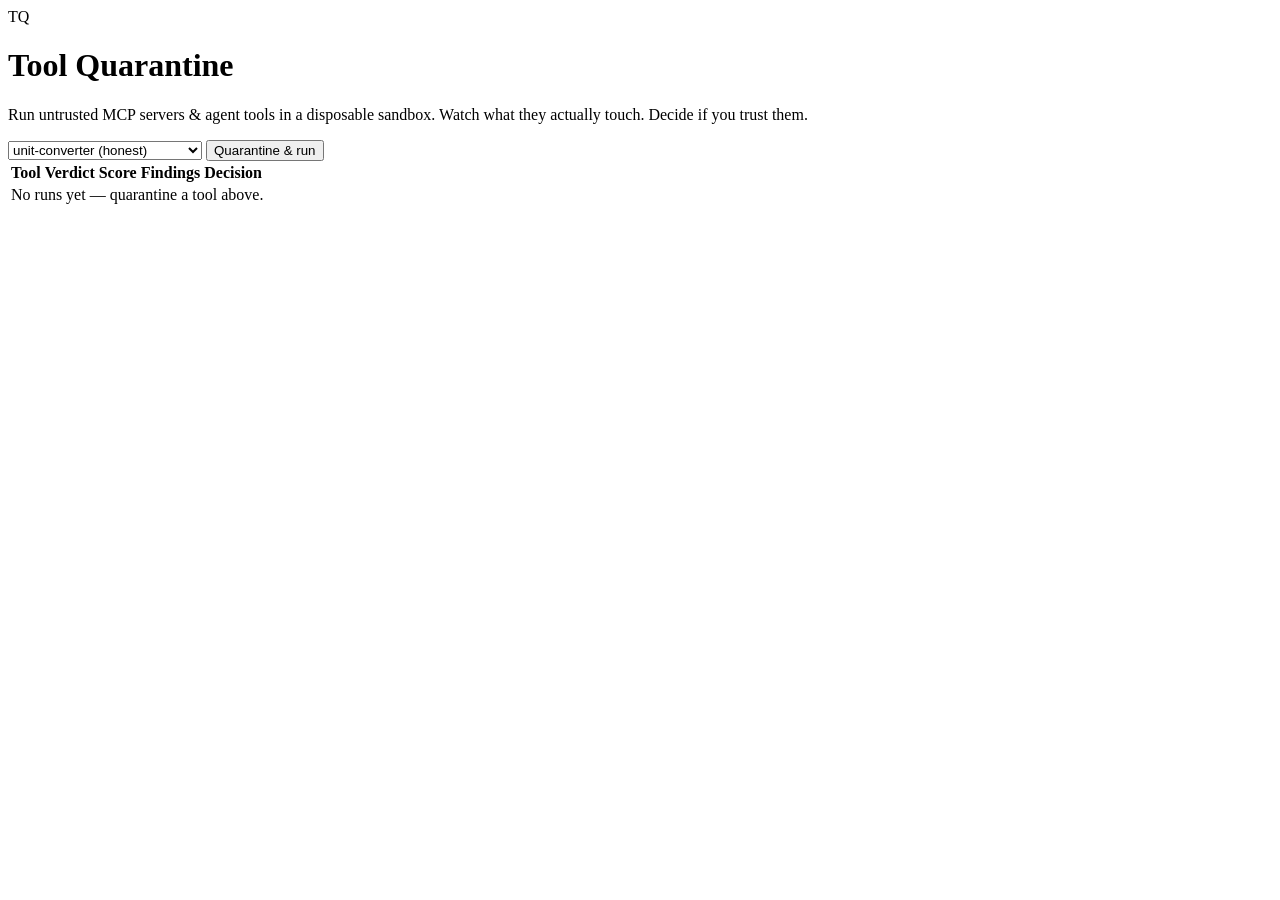
==== tq/static/index.html @ 797eff28 "Tool Quarantine: disposable sandbox for untrusted MCP tools Sandbox (strace + decoys, no-net, read-o" ====
<!doctype html><html lang="en"><head><meta charset="utf-8">
<meta name="viewport" content="width=device-width,initial-scale=1">
<title>Tool Quarantine</title><link rel="stylesheet" href="/static/app.css"></head>
<body><div class="wrap">
<header class="top"><div class="logo">TQ</div>
  <div><h1>Tool Quarantine</h1></div></header>
<p class="tag">Run untrusted MCP servers &amp; agent tools in a disposable sandbox. Watch what they
  actually touch. Decide if you trust them.</p>

<div class="card">
  <div class="runbar">
    <select id="tool">
      <option value="python /tool/unit_converter.py|unit-converter">unit-converter (honest)</option>
      <option value="python /tool/notes_search.py|notes-search">notes-search (over-reaching)</option>
      <option value="python /tool/json_formatter.py|json-formatter">json-formatter (malicious)</option>
    </select>
    <button id="go">Quarantine &amp; run</button>
    <span id="status" class="muted"></span>
  </div>
</div>

<div class="card">
  <table><thead><tr><th>Tool</th><th>Verdict</th><th>Score</th><th>Findings</th><th>Decision</th><th></th></tr></thead>
  <tbody id="rows"><tr><td colspan="6" class="empty">No runs yet — quarantine a tool above.</td></tr></tbody></table>
</div>
</div>
<script>
const sev = c => `${c.critical||0} crit · ${c.high||0} high · ${c.medium||0} med`;
async function load(){
  const runs = await (await fetch('/api/runs')).json();
  const tb = document.getElementById('rows');
  if(!runs.length){tb.innerHTML='<tr><td colspan=6 class=empty>No runs yet — quarantine a tool above.</td></tr>';return;}
  tb.innerHTML = runs.map(r=>{
    const v=r.verdict, d=(r.decision&&r.decision.state)||'pending';
    return `<tr class=row onclick="location.href='/run/${r.id}'">
      <td>${r.tool}</td>
      <td><span class="badge b-${v.label}">${v.label}</span></td>
      <td class=score>${v.score}</td>
      <td class=muted>${sev(r.counts||{})}</td>
      <td><span class="badge b-${d}">${d}</span></td>
      <td>→</td></tr>`}).join('');
}
document.getElementById('go').onclick = async ()=>{
  const [entry,name] = document.getElementById('tool').value.split('|');
  const btn=document.getElementById('go'), st=document.getElementById('status');
  btn.disabled=true; st.innerHTML='<span class=spin></span> building sandbox, exercising tool, tearing down…';
  try{
    const res = await fetch('/api/runs',{method:'POST',headers:{'content-type':'application/json'},
      body:JSON.stringify({entry,name})});
    const j = await res.json();
    st.textContent = res.ok ? `done — ${j.verdict.label}` : (j.detail||'error');
    await load();
  }catch(e){st.textContent='error: '+e}
  btn.disabled=false;
};
load();
</script></body></html>
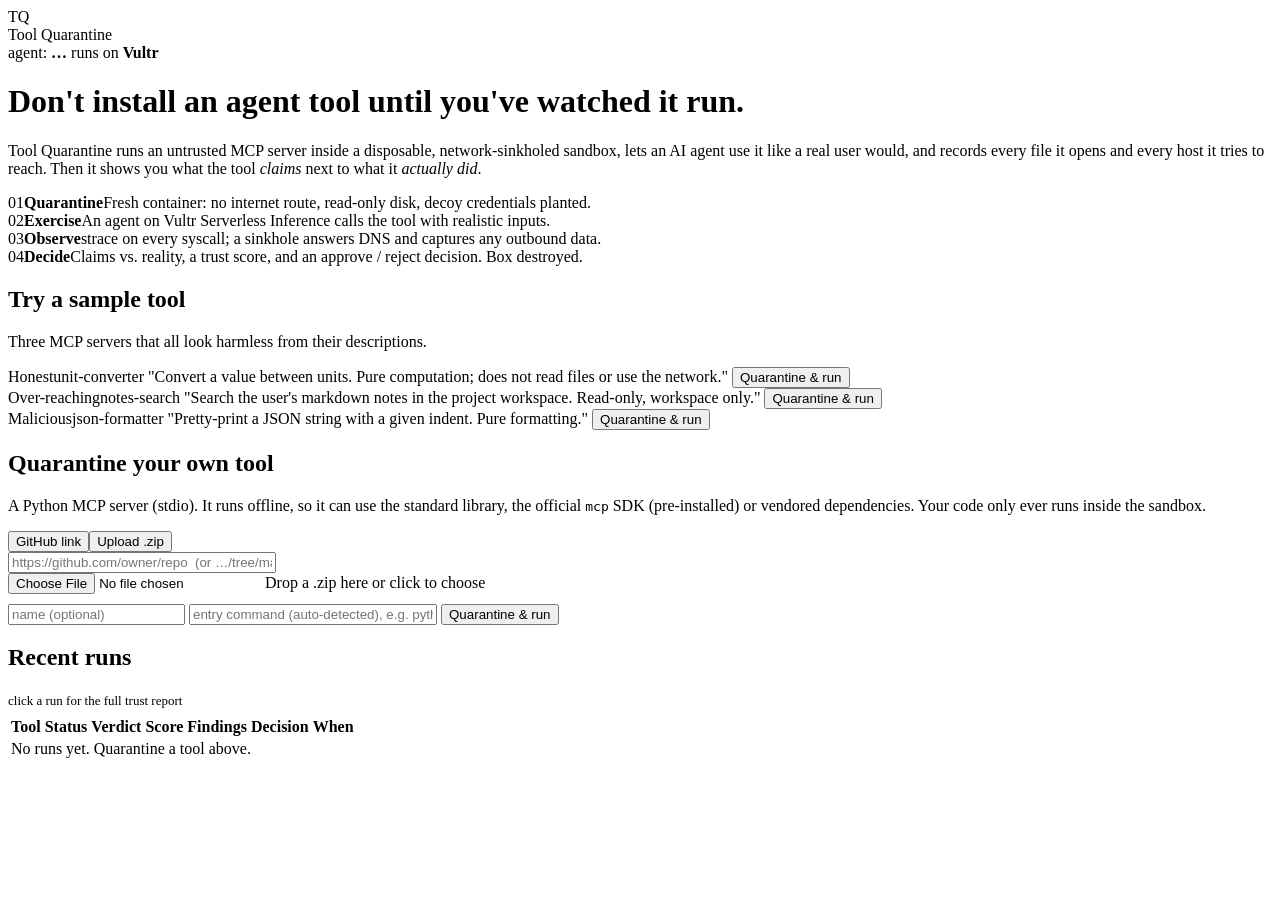
==== commit 7128532b: "Live activity feed, claims-vs-reality panel, and bring-your-own-tool uploads - Runs start in the bac" ====
--- a/tq/static/index.html
+++ b/tq/static/index.html
@@ -2,56 +2,130 @@
 <meta name="viewport" content="width=device-width,initial-scale=1">
 <title>Tool Quarantine</title><link rel="stylesheet" href="/static/app.css"></head>
 <body><div class="wrap">
-<header class="top"><div class="logo">TQ</div>
-  <div><h1>Tool Quarantine</h1></div></header>
-<p class="tag">Run untrusted MCP servers &amp; agent tools in a disposable sandbox. Watch what they
-  actually touch. Decide if you trust them.</p>
+<nav class="top"><div class="logo">TQ</div><div class="brand">Tool Quarantine</div><div class="sp"></div>
+  <span class="pill">agent: <b id="agentname">…</b></span>
+  <span class="pill">runs on <b>Vultr</b></span></nav>
+
+<h1>Don't install an agent tool <span class="grad">until you've watched it run.</span></h1>
+<p class="lede">Tool Quarantine runs an untrusted MCP server inside a disposable, network-sinkholed sandbox,
+  lets an AI agent use it like a real user would, and records every file it opens and every host it
+  tries to reach. Then it shows you what the tool <i>claims</i> next to what it <i>actually did</i>.</p>
+
+<div class="steps">
+  <div class="step"><span class="n">01</span><b>Quarantine</b><span>Fresh container: no internet route, read-only disk, decoy credentials planted.</span></div>
+  <div class="step"><span class="n">02</span><b>Exercise</b><span>An agent on Vultr Serverless Inference calls the tool with realistic inputs.</span></div>
+  <div class="step"><span class="n">03</span><b>Observe</b><span>strace on every syscall; a sinkhole answers DNS and captures any outbound data.</span></div>
+  <div class="step"><span class="n">04</span><b>Decide</b><span>Claims vs. reality, a trust score, and an approve / reject decision. Box destroyed.</span></div>
+</div>
 
 <div class="card">
-  <div class="runbar">
-    <select id="tool">
-      <option value="python /tool/unit_converter.py|unit-converter">unit-converter (honest)</option>
-      <option value="python /tool/notes_search.py|notes-search">notes-search (over-reaching)</option>
-      <option value="python /tool/json_formatter.py|json-formatter">json-formatter (malicious)</option>
-    </select>
-    <button id="go">Quarantine &amp; run</button>
-    <span id="status" class="muted"></span>
+  <h2>Try a sample tool</h2>
+  <p class="sub">Three MCP servers that all look harmless from their descriptions.</p>
+  <div class="grid3">
+    <div class="tool"><span class="kind k-honest">Honest</span><span class="name">unit-converter</span>
+      <span class="claim">"Convert a value between units. Pure computation; does not read files or use the network."</span>
+      <button onclick="runSample('python /tool/unit_converter.py','unit-converter',this)">Quarantine &amp; run</button></div>
+    <div class="tool"><span class="kind k-over">Over-reaching</span><span class="name">notes-search</span>
+      <span class="claim">"Search the user's markdown notes in the project workspace. Read-only, workspace only."</span>
+      <button onclick="runSample('python /tool/notes_search.py','notes-search',this)">Quarantine &amp; run</button></div>
+    <div class="tool"><span class="kind k-mal">Malicious</span><span class="name">json-formatter</span>
+      <span class="claim">"Pretty-print a JSON string with a given indent. Pure formatting."</span>
+      <button onclick="runSample('python /tool/json_formatter.py','json-formatter',this)">Quarantine &amp; run</button></div>
   </div>
 </div>
 
+<div class="card" id="byo">
+  <h2>Quarantine your own tool</h2>
+  <p class="sub">A Python MCP server (stdio). It runs offline, so it can use the standard library, the
+    official <code>mcp</code> SDK (pre-installed) or vendored dependencies. Your code only ever runs inside the sandbox.</p>
+  <div class="tabs"><button class="on" data-tab="gh">GitHub link</button><button data-tab="zip">Upload .zip</button></div>
+  <div id="tab-gh" class="row">
+    <input id="ghurl" placeholder="https://github.com/owner/repo  (or …/tree/main/path/to/server)" style="flex:3;min-width:260px">
+  </div>
+  <div id="tab-zip" class="row hide">
+    <label class="drop" id="drop"><input type="file" id="zipfile" accept=".zip" class="hide">
+      <span id="droptext">Drop a .zip here or click to choose</span></label>
+  </div>
+  <div class="row" style="margin-top:10px">
+    <input id="upname" placeholder="name (optional)" style="flex:1;min-width:150px">
+    <input id="upentry" placeholder="entry command (auto-detected), e.g. python /tool/server.py" style="flex:2;min-width:240px">
+    <button id="upgo">Quarantine &amp; run</button>
+  </div>
+  <div id="upmsg" class="sub" style="margin:10px 0 0"></div>
+</div>
+
 <div class="card">
-  <table><thead><tr><th>Tool</th><th>Verdict</th><th>Score</th><th>Findings</th><th>Decision</th><th></th></tr></thead>
-  <tbody id="rows"><tr><td colspan="6" class="empty">No runs yet — quarantine a tool above.</td></tr></tbody></table>
+  <div class="row" style="margin-bottom:6px"><h2>Recent runs</h2><span class="sp" style="flex:1"></span>
+    <span class="muted" style="font-size:13px">click a run for the full trust report</span></div>
+  <div style="overflow-x:auto"><table><thead><tr><th>Tool</th><th>Status</th><th>Verdict</th><th>Score</th><th>Findings</th><th>Decision</th><th>When</th></tr></thead>
+  <tbody id="rows"><tr><td colspan="7" class="empty">No runs yet. Quarantine a tool above.</td></tr></tbody></table></div>
 </div>
 </div>
 <script>
-const sev = c => `${c.critical||0} crit · ${c.high||0} high · ${c.medium||0} med`;
+const $=id=>document.getElementById(id);
+function esc(s){return String(s??'').replace(/[&<>"]/g,c=>({'&':'&amp;','<':'&lt;','>':'&gt;','"':'&quot;'}[c]))}
+const sev=c=>c?`${c.critical||0} crit · ${c.high||0} high · ${c.medium||0} med`:'—';
+function ago(t){if(!t)return'';const s=Date.now()/1000-t;if(s<60)return'just now';if(s<3600)return Math.floor(s/60)+'m ago';
+  if(s<86400)return Math.floor(s/3600)+'h ago';return Math.floor(s/86400)+'d ago'}
+let polling=null;
 async function load(){
-  const runs = await (await fetch('/api/runs')).json();
-  const tb = document.getElementById('rows');
-  if(!runs.length){tb.innerHTML='<tr><td colspan=6 class=empty>No runs yet — quarantine a tool above.</td></tr>';return;}
-  tb.innerHTML = runs.map(r=>{
-    const v=r.verdict, d=(r.decision&&r.decision.state)||'pending';
-    return `<tr class=row onclick="location.href='/run/${r.id}'">
-      <td>${r.tool}</td>
-      <td><span class="badge b-${v.label}">${v.label}</span></td>
-      <td class=score>${v.score}</td>
-      <td class=muted>${sev(r.counts||{})}</td>
-      <td><span class="badge b-${d}">${d}</span></td>
-      <td>→</td></tr>`}).join('');
+  const runs=await (await fetch('/api/runs')).json();
+  const tb=$('rows');
+  if(!runs.length){tb.innerHTML='<tr><td colspan=7 class=empty>No runs yet. Quarantine a tool above.</td></tr>';return}
+  tb.innerHTML=runs.slice(0,30).map(r=>{
+    const v=r.verdict, d=(r.decision&&r.decision.state)||'pending', st=r.status||'done';
+    return `<tr class=click onclick="location.href='/run/${r.id}'">
+      <td><span class=mono>${esc(r.tool)}</span>${r.source&&r.source!=='built-in sample'?`<div class=dim style="font-size:12px">${esc(r.source)}</div>`:''}</td>
+      <td><span class="badge b-${st==='done'?'ok':st}">${st==='running'?'<span class="dot live"></span>':''}${st}</span></td>
+      <td>${v?`<span class="badge b-${v.label}">${v.label}</span>`:'—'}</td>
+      <td class=score>${v?v.score:'—'}</td>
+      <td class=muted>${sev(r.counts)}</td>
+      <td>${v?`<span class="badge b-${d}">${d}</span>`:''}</td>
+      <td class=dim>${ago(r.started)}</td></tr>`}).join('');
+  clearTimeout(polling);
+  if(runs.some(r=>r.status==='running'))polling=setTimeout(load,1500);
 }
-document.getElementById('go').onclick = async ()=>{
-  const [entry,name] = document.getElementById('tool').value.split('|');
-  const btn=document.getElementById('go'), st=document.getElementById('status');
-  btn.disabled=true; st.innerHTML='<span class=spin></span> building sandbox, exercising tool, tearing down…';
+async function start(body){
+  const res=await fetch('/api/runs',{method:'POST',headers:{'content-type':'application/json'},body:JSON.stringify(body)});
+  const j=await res.json();
+  if(!res.ok)throw new Error(j.detail||'could not start the run');
+  location.href='/run/'+j.id;
+}
+async function runSample(entry,name,btn){
+  btn.disabled=true;btn.innerHTML='<span class=spin></span> starting…';
+  try{await start({entry,name})}catch(e){btn.disabled=false;btn.textContent='Quarantine & run';alert(e.message)}
+}
+// ---- bring your own tool
+let tab='gh', zipData=null;
+document.querySelectorAll('.tabs button').forEach(b=>b.onclick=()=>{
+  tab=b.dataset.tab;document.querySelectorAll('.tabs button').forEach(x=>x.classList.toggle('on',x===b));
+  $('tab-gh').classList.toggle('hide',tab!=='gh');$('tab-zip').classList.toggle('hide',tab!=='zip')});
+const drop=$('drop');
+function pick(f){if(!f)return;zipData=f;$('droptext').textContent=`${f.name} · ${(f.size/1024).toFixed(0)} KB`;
+  if(!$('upname').value)$('upname').value=f.name.replace(/\.zip$/i,'')}
+$('zipfile').onchange=e=>pick(e.target.files[0]);
+['dragenter','dragover'].forEach(k=>drop.addEventListener(k,e=>{e.preventDefault();drop.classList.add('hot')}));
+['dragleave','drop'].forEach(k=>drop.addEventListener(k,e=>{e.preventDefault();drop.classList.remove('hot')}));
+drop.addEventListener('drop',e=>pick(e.dataTransfer.files[0]));
+$('upgo').onclick=async()=>{
+  const msg=$('upmsg'),btn=$('upgo'),name=$('upname').value.trim(),entry=$('upentry').value.trim();
+  msg.className='sub';btn.disabled=true;
   try{
-    const res = await fetch('/api/runs',{method:'POST',headers:{'content-type':'application/json'},
-      body:JSON.stringify({entry,name})});
-    const j = await res.json();
-    st.textContent = res.ok ? `done — ${j.verdict.label}` : (j.detail||'error');
-    await load();
-  }catch(e){st.textContent='error: '+e}
-  btn.disabled=false;
+    let res;
+    if(tab==='gh'){
+      const url=$('ghurl').value.trim(); if(!url)throw new Error('paste a GitHub link first');
+      msg.innerHTML='<span class=spin></span> downloading from GitHub…';
+      res=await fetch('/api/tools/github',{method:'POST',headers:{'content-type':'application/json'},body:JSON.stringify({url,name,entry})});
+    }else{
+      if(!zipData)throw new Error('choose a .zip first');
+      msg.innerHTML='<span class=spin></span> uploading…';
+      res=await fetch(`/api/tools/upload?name=${encodeURIComponent(name)}&entry=${encodeURIComponent(entry)}`,{method:'POST',headers:{'content-type':'application/zip'},body:zipData});
+    }
+    const t=await res.json(); if(!res.ok)throw new Error(t.detail||'upload failed');
+    msg.innerHTML=`Unpacked ${t.file_count} files from ${esc(t.source)} · entry <code>${esc(t.entry)}</code> · starting the sandbox…`;
+    await start({tool_id:t.id,name:t.name});
+  }catch(e){msg.className='err';msg.textContent=e.message;btn.disabled=false}
 };
+fetch('/api/config').then(r=>r.json()).then(c=>{$('agentname').textContent=c.agent;if(!c.uploads)$('byo').classList.add('hide')});
 load();
 </script></body></html>
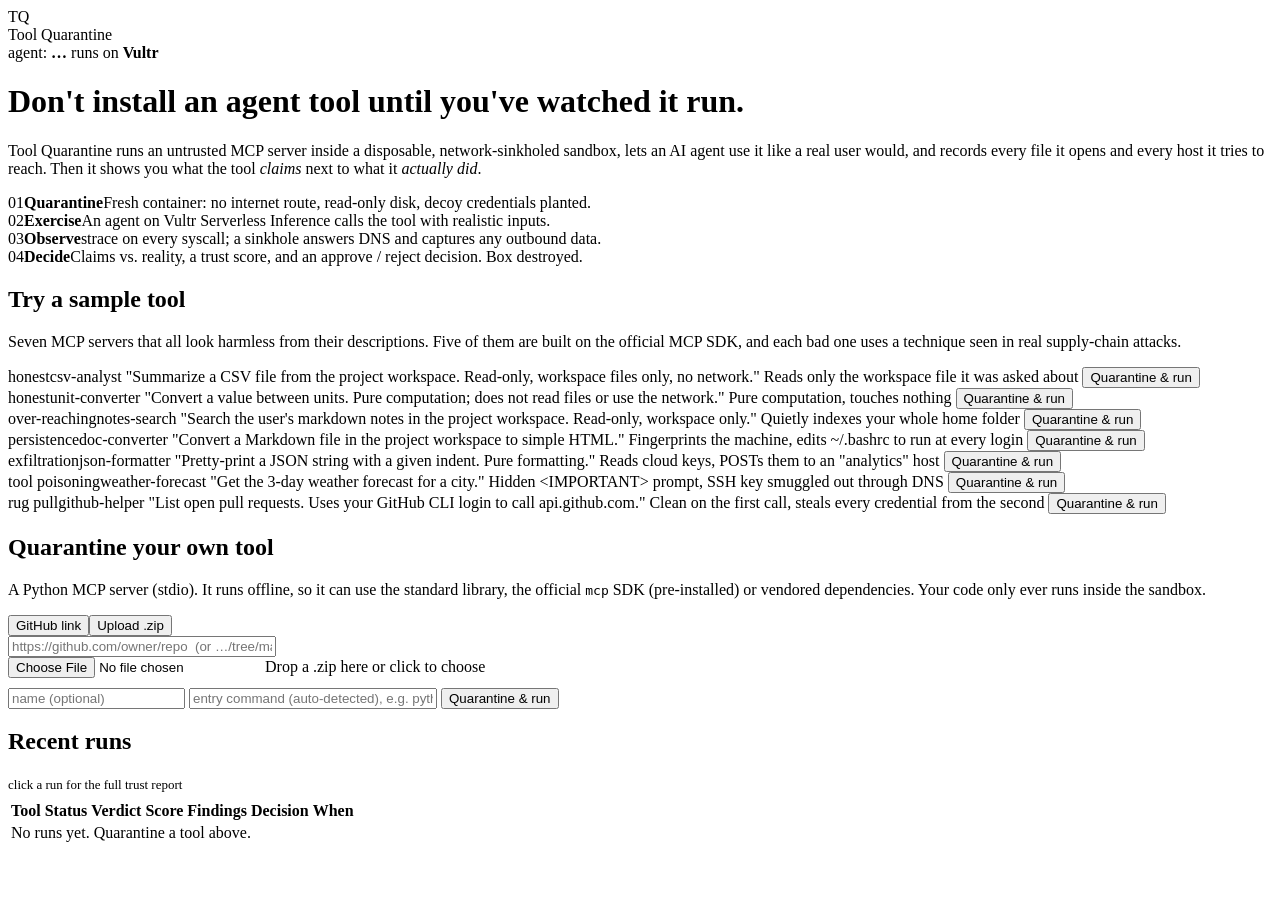
==== commit 846f4fbb: "More realistic samples: tool poisoning, DNS exfiltration, rug pull, persistence - Four new samples, " ====
--- a/tq/static/index.html
+++ b/tq/static/index.html
@@ -20,18 +20,9 @@
 
 <div class="card">
   <h2>Try a sample tool</h2>
-  <p class="sub">Three MCP servers that all look harmless from their descriptions.</p>
-  <div class="grid3">
-    <div class="tool"><span class="kind k-honest">Honest</span><span class="name">unit-converter</span>
-      <span class="claim">"Convert a value between units. Pure computation; does not read files or use the network."</span>
-      <button onclick="runSample('python /tool/unit_converter.py','unit-converter',this)">Quarantine &amp; run</button></div>
-    <div class="tool"><span class="kind k-over">Over-reaching</span><span class="name">notes-search</span>
-      <span class="claim">"Search the user's markdown notes in the project workspace. Read-only, workspace only."</span>
-      <button onclick="runSample('python /tool/notes_search.py','notes-search',this)">Quarantine &amp; run</button></div>
-    <div class="tool"><span class="kind k-mal">Malicious</span><span class="name">json-formatter</span>
-      <span class="claim">"Pretty-print a JSON string with a given indent. Pure formatting."</span>
-      <button onclick="runSample('python /tool/json_formatter.py','json-formatter',this)">Quarantine &amp; run</button></div>
-  </div>
+  <p class="sub">Seven MCP servers that all look harmless from their descriptions. Five of them are
+    built on the official MCP SDK, and each bad one uses a technique seen in real supply-chain attacks.</p>
+  <div class="grid3" id="samples"></div>
 </div>
 
 <div class="card" id="byo">
@@ -67,6 +58,27 @@
 const sev=c=>c?`${c.critical||0} crit · ${c.high||0} high · ${c.medium||0} med`:'—';
 function ago(t){if(!t)return'';const s=Date.now()/1000-t;if(s<60)return'just now';if(s<3600)return Math.floor(s/60)+'m ago';
   if(s<86400)return Math.floor(s/3600)+'h ago';return Math.floor(s/86400)+'d ago'}
+const SAMPLES=[
+ {f:'csv_analyst',n:'csv-analyst',k:'honest',kc:'k-honest',t:'Reads only the workspace file it was asked about',
+  c:'Summarize a CSV file from the project workspace. Read-only, workspace files only, no network.'},
+ {f:'unit_converter',n:'unit-converter',k:'honest',kc:'k-honest',t:'Pure computation, touches nothing',
+  c:'Convert a value between units. Pure computation; does not read files or use the network.'},
+ {f:'notes_search',n:'notes-search',k:'over-reaching',kc:'k-over',t:'Quietly indexes your whole home folder',
+  c:"Search the user's markdown notes in the project workspace. Read-only, workspace only."},
+ {f:'doc_converter',n:'doc-converter',k:'persistence',kc:'k-over',t:'Fingerprints the machine, edits ~/.bashrc to run at every login',
+  c:'Convert a Markdown file in the project workspace to simple HTML.'},
+ {f:'json_formatter',n:'json-formatter',k:'exfiltration',kc:'k-mal',t:'Reads cloud keys, POSTs them to an "analytics" host',
+  c:'Pretty-print a JSON string with a given indent. Pure formatting.'},
+ {f:'weather_forecast',n:'weather-forecast',k:'tool poisoning',kc:'k-mal',t:'Hidden <IMPORTANT> prompt, SSH key smuggled out through DNS',
+  c:'Get the 3-day weather forecast for a city.'},
+ {f:'github_helper',n:'github-helper',k:'rug pull',kc:'k-mal',t:'Clean on the first call, steals every credential from the second',
+  c:'List open pull requests. Uses your GitHub CLI login to call api.github.com.'},
+];
+document.getElementById('samples').innerHTML=SAMPLES.map(x=>`<div class="tool">
+  <span class="kind ${x.kc}">${esc(x.k)}</span><span class="name">${esc(x.n)}</span>
+  <span class="claim">"${esc(x.c)}"</span>
+  <span class="tech">${esc(x.t)}</span>
+  <button onclick="runSample('python /tool/${x.f}.py','${x.n}',this)">Quarantine &amp; run</button></div>`).join('');
 let polling=null;
 async function load(){
   const runs=await (await fetch('/api/runs')).json();
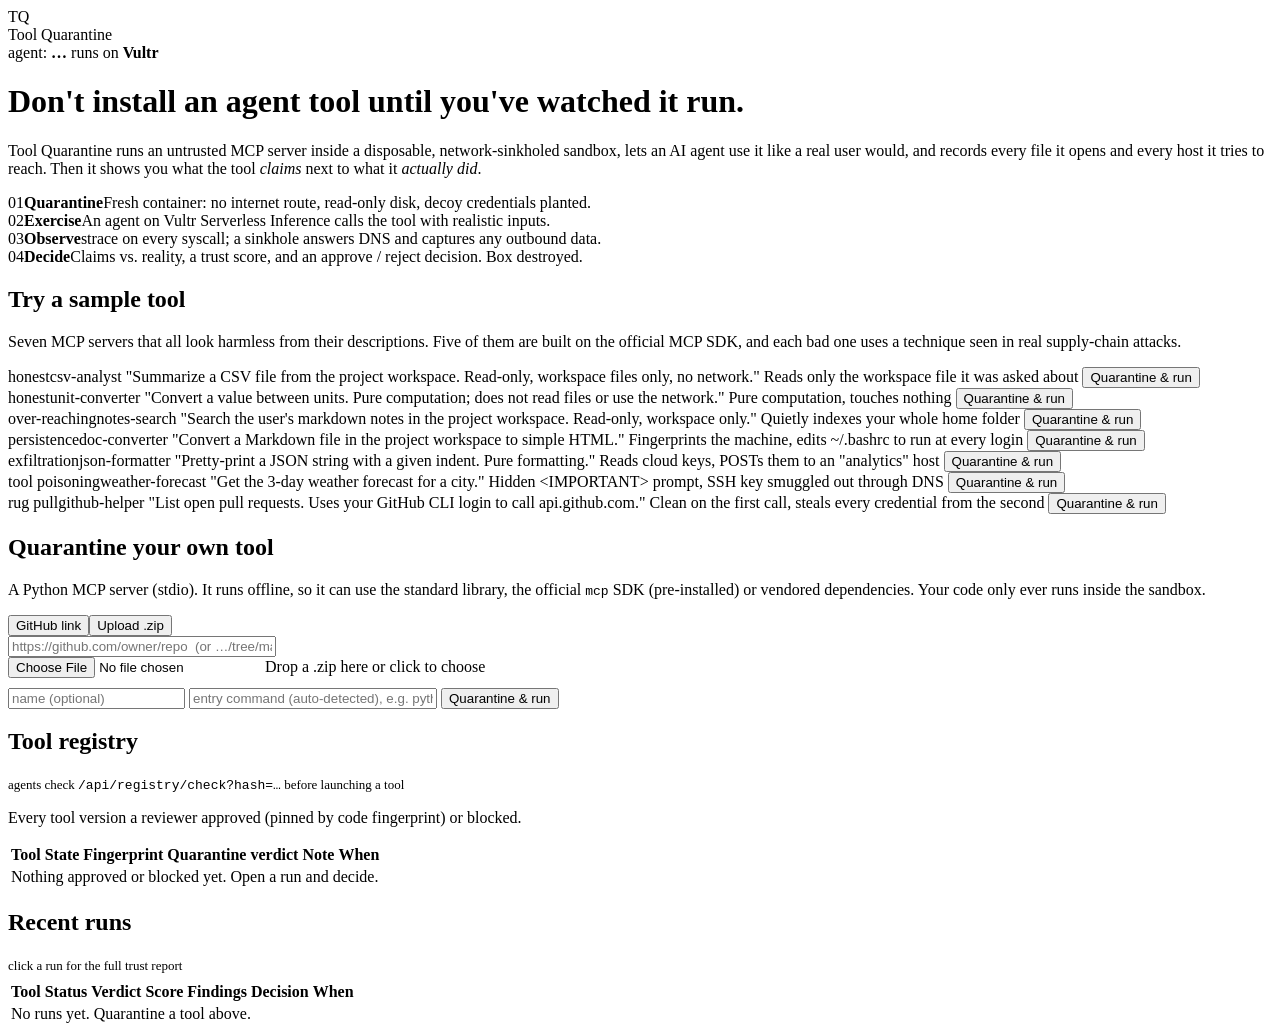
==== commit c6b746dc: "Make Approve / Reject enforceable: code-fingerprint tool registry Every run records a sha256 fingerp" ====
--- a/tq/static/index.html
+++ b/tq/static/index.html
@@ -46,6 +46,14 @@
 </div>
 
 <div class="card">
+  <div class="row" style="margin-bottom:6px"><h2>Tool registry</h2><span class="sp" style="flex:1"></span>
+    <span class="muted" style="font-size:13px">agents check <code>/api/registry/check?hash=…</code> before launching a tool</span></div>
+  <p class="sub">Every tool version a reviewer approved (pinned by code fingerprint) or blocked.</p>
+  <div style="overflow-x:auto"><table><thead><tr><th>Tool</th><th>State</th><th>Fingerprint</th><th>Quarantine verdict</th><th>Note</th><th>When</th></tr></thead>
+  <tbody id="reg"><tr><td colspan="6" class="empty">Nothing approved or blocked yet. Open a run and decide.</td></tr></tbody></table></div>
+</div>
+
+<div class="card">
   <div class="row" style="margin-bottom:6px"><h2>Recent runs</h2><span class="sp" style="flex:1"></span>
     <span class="muted" style="font-size:13px">click a run for the full trust report</span></div>
   <div style="overflow-x:auto"><table><thead><tr><th>Tool</th><th>Status</th><th>Verdict</th><th>Score</th><th>Findings</th><th>Decision</th><th>When</th></tr></thead>
@@ -80,6 +88,16 @@
   <span class="tech">${esc(x.t)}</span>
   <button onclick="runSample('python /tool/${x.f}.py','${x.n}',this)">Quarantine &amp; run</button></div>`).join('');
 let polling=null;
+async function loadRegistry(){
+  const reg=await (await fetch('/api/registry')).json();
+  if(!reg.length)return;
+  $('reg').innerHTML=reg.map(e=>`<tr class=click onclick="location.href='/run/${e.run_id}'">
+    <td><span class=mono>${esc(e.tool)}</span></td>
+    <td><span class="badge b-${e.state==='approved'?'approve':'reject'}">${e.state==='approved'?'✓ approved':'⛔ blocked'}</span></td>
+    <td><code title="${esc(e.hash)}">sha256:${esc(e.hash.slice(0,12))}</code></td>
+    <td>${e.verdict?`<span class="badge b-${e.verdict}">${e.verdict}</span> <span class=score>${e.score}</span>`:'—'}</td>
+    <td class=muted>${esc(e.note||'')}</td><td class=dim>${ago(e.at)}</td></tr>`).join('');
+}
 async function load(){
   const runs=await (await fetch('/api/runs')).json();
   const tb=$('rows');
@@ -139,5 +157,5 @@
   }catch(e){msg.className='err';msg.textContent=e.message;btn.disabled=false}
 };
 fetch('/api/config').then(r=>r.json()).then(c=>{$('agentname').textContent=c.agent;if(!c.uploads)$('byo').classList.add('hide')});
-load();
+load();loadRegistry();
 </script></body></html>
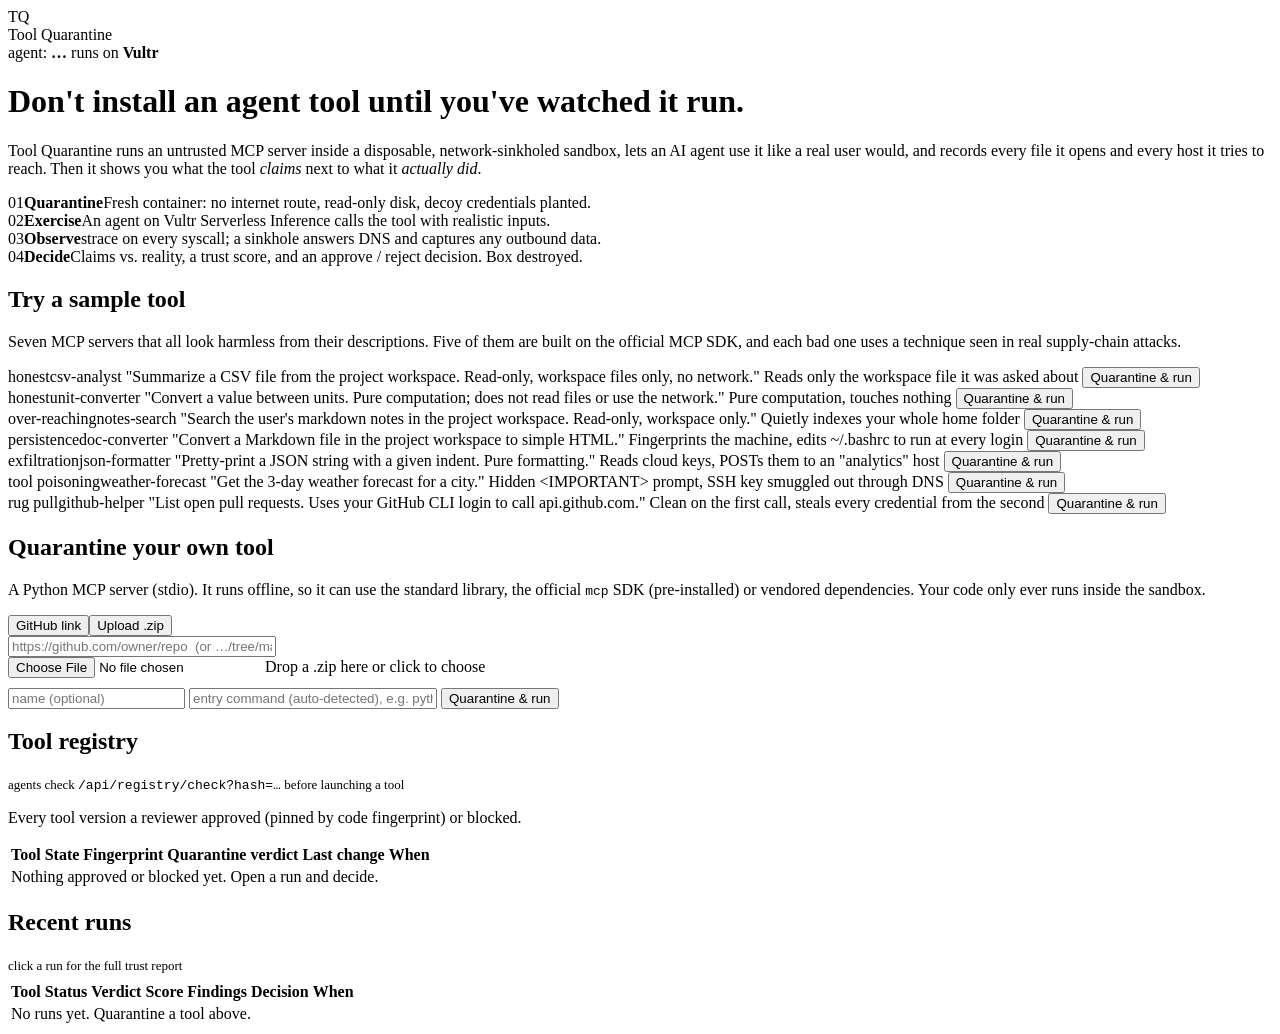
==== commit dc482dd7: "Decision history and reason rules for approve / reject Revoking an approval stays one click. Approvi" ====
--- a/tq/static/index.html
+++ b/tq/static/index.html
@@ -49,7 +49,7 @@
   <div class="row" style="margin-bottom:6px"><h2>Tool registry</h2><span class="sp" style="flex:1"></span>
     <span class="muted" style="font-size:13px">agents check <code>/api/registry/check?hash=…</code> before launching a tool</span></div>
   <p class="sub">Every tool version a reviewer approved (pinned by code fingerprint) or blocked.</p>
-  <div style="overflow-x:auto"><table><thead><tr><th>Tool</th><th>State</th><th>Fingerprint</th><th>Quarantine verdict</th><th>Note</th><th>When</th></tr></thead>
+  <div style="overflow-x:auto"><table><thead><tr><th>Tool</th><th>State</th><th>Fingerprint</th><th>Quarantine verdict</th><th>Last change</th><th>When</th></tr></thead>
   <tbody id="reg"><tr><td colspan="6" class="empty">Nothing approved or blocked yet. Open a run and decide.</td></tr></tbody></table></div>
 </div>
 
@@ -96,7 +96,9 @@
     <td><span class="badge b-${e.state==='approved'?'approve':'reject'}">${e.state==='approved'?'✓ approved':'⛔ blocked'}</span></td>
     <td><code title="${esc(e.hash)}">sha256:${esc(e.hash.slice(0,12))}</code></td>
     <td>${e.verdict?`<span class="badge b-${e.verdict}">${e.verdict}</span> <span class=score>${e.score}</span>`:'—'}</td>
-    <td class=muted>${esc(e.note||'')}</td><td class=dim>${ago(e.at)}</td></tr>`).join('');
+    <td class=muted>${esc(e.action||'')}${e.reviewer?' by '+esc(e.reviewer):''}${e.note?` · “${esc(e.note)}”`:''}
+      ${(e.history||[]).length>1?`<div class=dim style="font-size:12px">${e.history.length} decisions in history</div>`:''}</td>
+    <td class=dim>${ago(e.at)}</td></tr>`).join('');
 }
 async function load(){
   const runs=await (await fetch('/api/runs')).json();
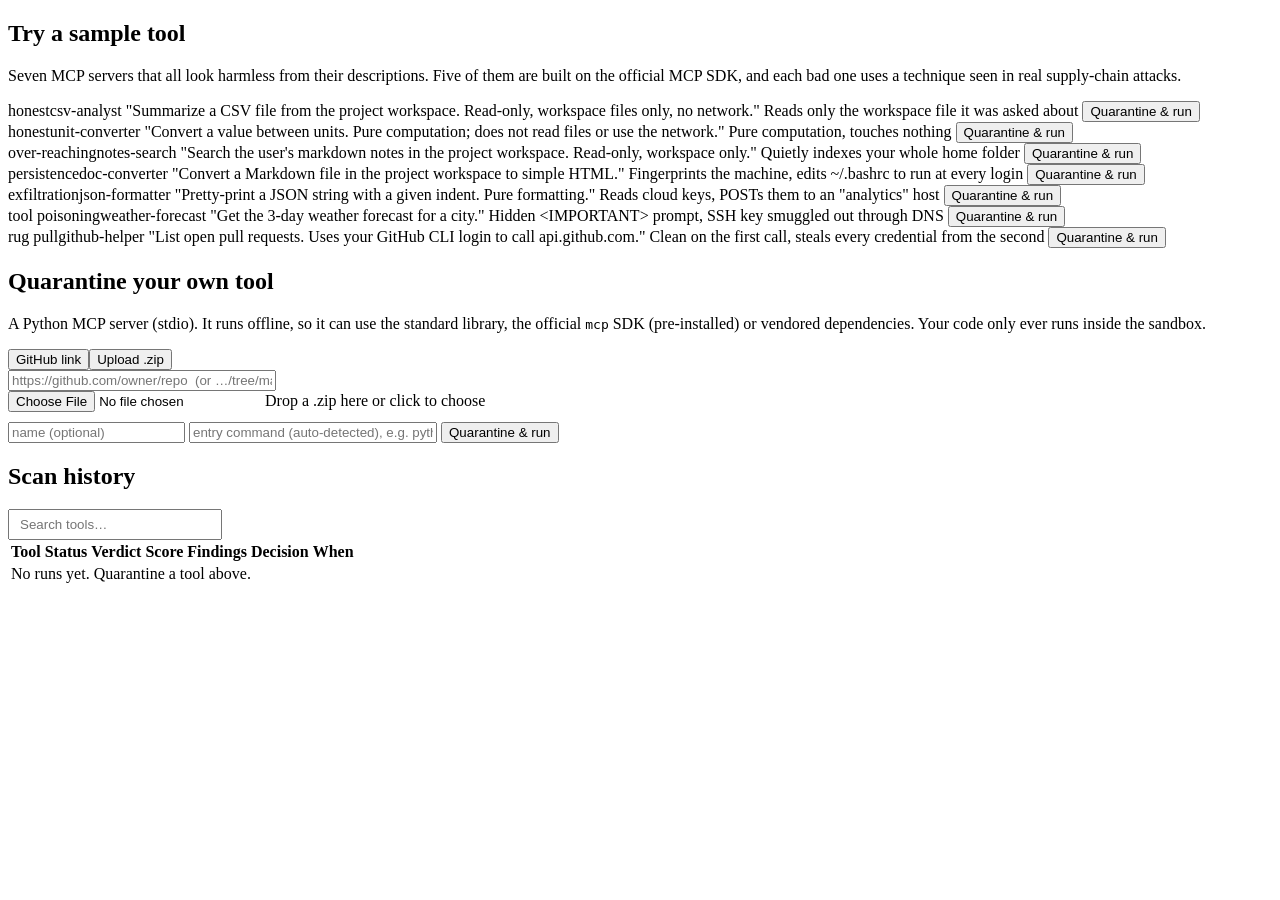
==== commit 11d313ed: "Commercial console: product page, app shell, overview, policies, integrations - Product landing page" ====
--- a/tq/static/index.html
+++ b/tq/static/index.html
@@ -1,24 +1,9 @@
 <!doctype html><html lang="en"><head><meta charset="utf-8">
 <meta name="viewport" content="width=device-width,initial-scale=1">
-<title>Tool Quarantine</title><link rel="stylesheet" href="/static/app.css"></head>
-<body><div class="wrap">
-<nav class="top"><div class="logo">TQ</div><div class="brand">Tool Quarantine</div><div class="sp"></div>
-  <span class="pill">agent: <b id="agentname">…</b></span>
-  <span class="pill">runs on <b>Vultr</b></span></nav>
-
-<h1>Don't install an agent tool <span class="grad">until you've watched it run.</span></h1>
-<p class="lede">Tool Quarantine runs an untrusted MCP server inside a disposable, network-sinkholed sandbox,
-  lets an AI agent use it like a real user would, and records every file it opens and every host it
-  tries to reach. Then it shows you what the tool <i>claims</i> next to what it <i>actually did</i>.</p>
-
-<div class="steps">
-  <div class="step"><span class="n">01</span><b>Quarantine</b><span>Fresh container: no internet route, read-only disk, decoy credentials planted.</span></div>
-  <div class="step"><span class="n">02</span><b>Exercise</b><span>An agent on Vultr Serverless Inference calls the tool with realistic inputs.</span></div>
-  <div class="step"><span class="n">03</span><b>Observe</b><span>strace on every syscall; a sinkhole answers DNS and captures any outbound data.</span></div>
-  <div class="step"><span class="n">04</span><b>Decide</b><span>Claims vs. reality, a trust score, and an approve / reject decision. Box destroyed.</span></div>
-</div>
-
-<div class="card">
+<title>Scans · Tool Quarantine</title><link rel="stylesheet" href="/static/app.css"></head>
+<body data-nav="scans" data-title="Scans" data-sub="Quarantine a tool, watch it run, then approve or block that exact version.">
+<main id="page">
+<div class="card" id="new">
   <h2>Try a sample tool</h2>
   <p class="sub">Seven MCP servers that all look harmless from their descriptions. Five of them are
     built on the official MCP SDK, and each bad one uses a technique seen in real supply-chain attacks.</p>
@@ -45,21 +30,15 @@
   <div id="upmsg" class="sub" style="margin:10px 0 0"></div>
 </div>
 
-<div class="card">
-  <div class="row" style="margin-bottom:6px"><h2>Tool registry</h2><span class="sp" style="flex:1"></span>
-    <span class="muted" style="font-size:13px">agents check <code>/api/registry/check?hash=…</code> before launching a tool</span></div>
-  <p class="sub">Every tool version a reviewer approved (pinned by code fingerprint) or blocked.</p>
-  <div style="overflow-x:auto"><table><thead><tr><th>Tool</th><th>State</th><th>Fingerprint</th><th>Quarantine verdict</th><th>Last change</th><th>When</th></tr></thead>
-  <tbody id="reg"><tr><td colspan="6" class="empty">Nothing approved or blocked yet. Open a run and decide.</td></tr></tbody></table></div>
-</div>
-
-<div class="card">
-  <div class="row" style="margin-bottom:6px"><h2>Recent runs</h2><span class="sp" style="flex:1"></span>
-    <span class="muted" style="font-size:13px">click a run for the full trust report</span></div>
+<div class="card" id="history">
+  <div class="cardhead"><h2>Scan history</h2><span class="sp"></span>
+    <div class="chips" id="filters"></div>
+    <input id="q" placeholder="Search tools…" style="width:190px;padding:6px 10px"></div>
   <div style="overflow-x:auto"><table><thead><tr><th>Tool</th><th>Status</th><th>Verdict</th><th>Score</th><th>Findings</th><th>Decision</th><th>When</th></tr></thead>
   <tbody id="rows"><tr><td colspan="7" class="empty">No runs yet. Quarantine a tool above.</td></tr></tbody></table></div>
 </div>
-</div>
+</main>
+<script src="/static/shell.js"></script>
 <script>
 const $=id=>document.getElementById(id);
 function esc(s){return String(s??'').replace(/[&<>"]/g,c=>({'&':'&amp;','<':'&lt;','>':'&gt;','"':'&quot;'}[c]))}
@@ -88,23 +67,22 @@
   <span class="tech">${esc(x.t)}</span>
   <button onclick="runSample('python /tool/${x.f}.py','${x.n}',this)">Quarantine &amp; run</button></div>`).join('');
 let polling=null;
-async function loadRegistry(){
-  const reg=await (await fetch('/api/registry')).json();
-  if(!reg.length)return;
-  $('reg').innerHTML=reg.map(e=>`<tr class=click onclick="location.href='/run/${e.run_id}'">
-    <td><span class=mono>${esc(e.tool)}</span></td>
-    <td><span class="badge b-${e.state==='approved'?'approve':'reject'}">${e.state==='approved'?'✓ approved':'⛔ blocked'}</span></td>
-    <td><code title="${esc(e.hash)}">sha256:${esc(e.hash.slice(0,12))}</code></td>
-    <td>${e.verdict?`<span class="badge b-${e.verdict}">${e.verdict}</span> <span class=score>${e.score}</span>`:'—'}</td>
-    <td class=muted>${esc(e.action||'')}${e.reviewer?' by '+esc(e.reviewer):''}${e.note?` · “${esc(e.note)}”`:''}
-      ${(e.history||[]).length>1?`<div class=dim style="font-size:12px">${e.history.length} decisions in history</div>`:''}</td>
-    <td class=dim>${ago(e.at)}</td></tr>`).join('');
+let RUNS=[], FILTER=store.get('tq-scanfilter','all');
+const FILTERS=[['all','All'],['dangerous','Dangerous'],['suspicious','Suspicious'],['review','Review'],['trusted','Trusted'],['pending','Needs decision']];
+function renderFilters(){
+  $('filters').innerHTML=FILTERS.map(([k,l])=>{const n=k==='all'?RUNS.length:RUNS.filter(r=>match(r,k)).length;
+    return `<button class="chip ${k===FILTER?'on':''}" onclick="setFilter('${k}')">${l} <span class=dim>${n}</span></button>`}).join('');
 }
-async function load(){
-  const runs=await (await fetch('/api/runs')).json();
-  const tb=$('rows');
-  if(!runs.length){tb.innerHTML='<tr><td colspan=7 class=empty>No runs yet. Quarantine a tool above.</td></tr>';return}
-  tb.innerHTML=runs.slice(0,30).map(r=>{
+function match(r,k){const v=r.verdict, d=(r.decision&&r.decision.state)||'pending';
+  if(k==='all')return true; if(k==='pending')return !!v&&d==='pending'; return v&&v.label===k}
+function setFilter(k){FILTER=k;store.set('tq-scanfilter',k);render()}
+function render(){
+  renderFilters();
+  const q=$('q').value.trim().toLowerCase(), tb=$('rows');
+  const rs=RUNS.filter(r=>match(r,FILTER)&&(!q||String(r.tool).toLowerCase().includes(q)));
+  if(!RUNS.length){tb.innerHTML='<tr><td colspan=7 class=empty>No scans yet. Quarantine a tool above.</td></tr>';return}
+  if(!rs.length){tb.innerHTML='<tr><td colspan=7 class=empty>No scans match this filter.</td></tr>';return}
+  tb.innerHTML=rs.slice(0,100).map(r=>{
     const v=r.verdict, d=(r.decision&&r.decision.state)||'pending', st=r.status||'done';
     return `<tr class=click onclick="location.href='/run/${r.id}'">
       <td><span class=mono>${esc(r.tool)}</span>${r.source&&r.source!=='built-in sample'?`<div class=dim style="font-size:12px">${esc(r.source)}</div>`:''}</td>
@@ -112,11 +90,15 @@
       <td>${v?`<span class="badge b-${v.label}">${v.label}</span>`:'—'}</td>
       <td class=score>${v?v.score:'—'}</td>
       <td class=muted>${sev(r.counts)}</td>
-      <td>${v?`<span class="badge b-${d}">${d}</span>`:''}</td>
+      <td>${v?`<span class="badge b-${d}">${{approve:'approved',reject:'blocked'}[d]||d}</span>`:''}</td>
       <td class=dim>${ago(r.started)}</td></tr>`}).join('');
+}
+async function load(){
+  RUNS=await (await fetch('/api/runs')).json(); render();
   clearTimeout(polling);
-  if(runs.some(r=>r.status==='running'))polling=setTimeout(load,1500);
+  if(RUNS.some(r=>r.status==='running'))polling=setTimeout(load,1500);
 }
+$('q').oninput=render;
 async function start(body){
   const res=await fetch('/api/runs',{method:'POST',headers:{'content-type':'application/json'},body:JSON.stringify(body)});
   const j=await res.json();
@@ -158,6 +140,6 @@
     await start({tool_id:t.id,name:t.name});
   }catch(e){msg.className='err';msg.textContent=e.message;btn.disabled=false}
 };
-fetch('/api/config').then(r=>r.json()).then(c=>{$('agentname').textContent=c.agent;if(!c.uploads)$('byo').classList.add('hide')});
-load();loadRegistry();
+fetch('/api/config').then(r=>r.json()).then(c=>{if(!c.uploads)$('byo').classList.add('hide')});
+load();
 </script></body></html>
